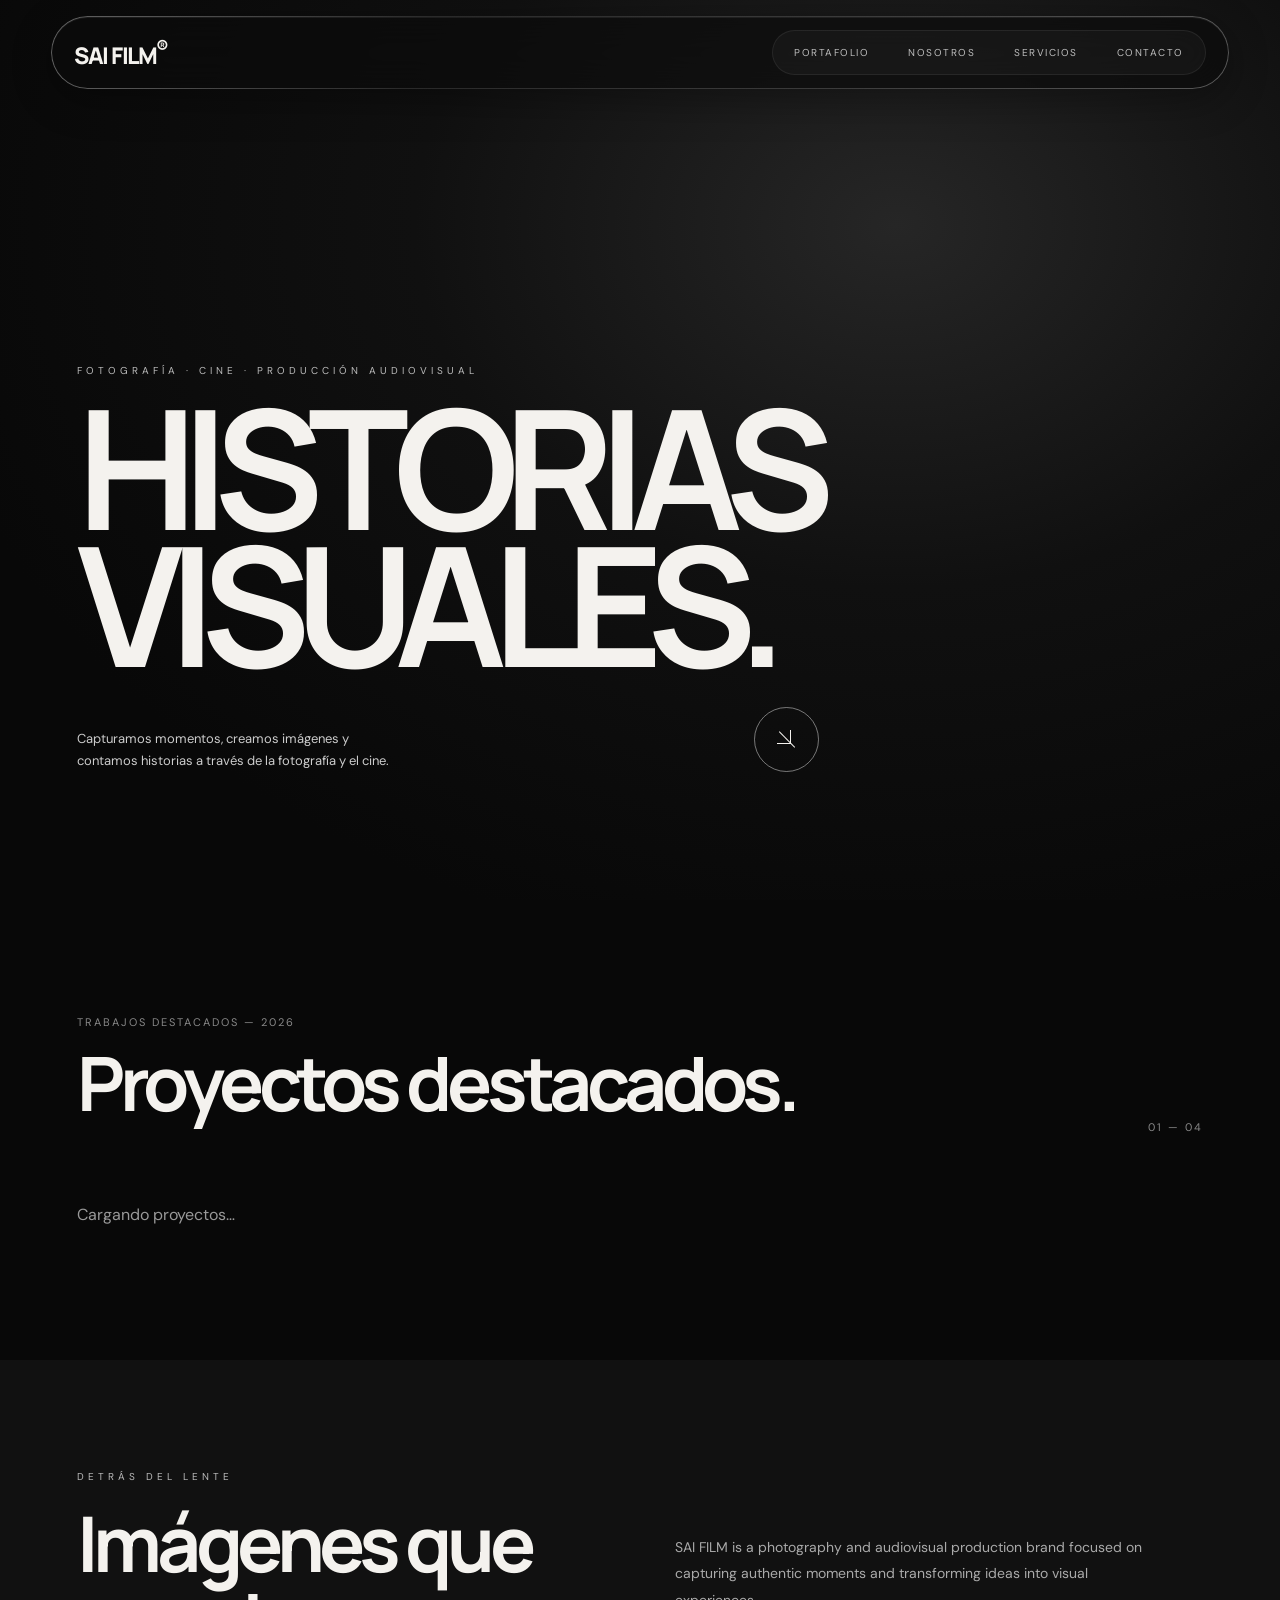
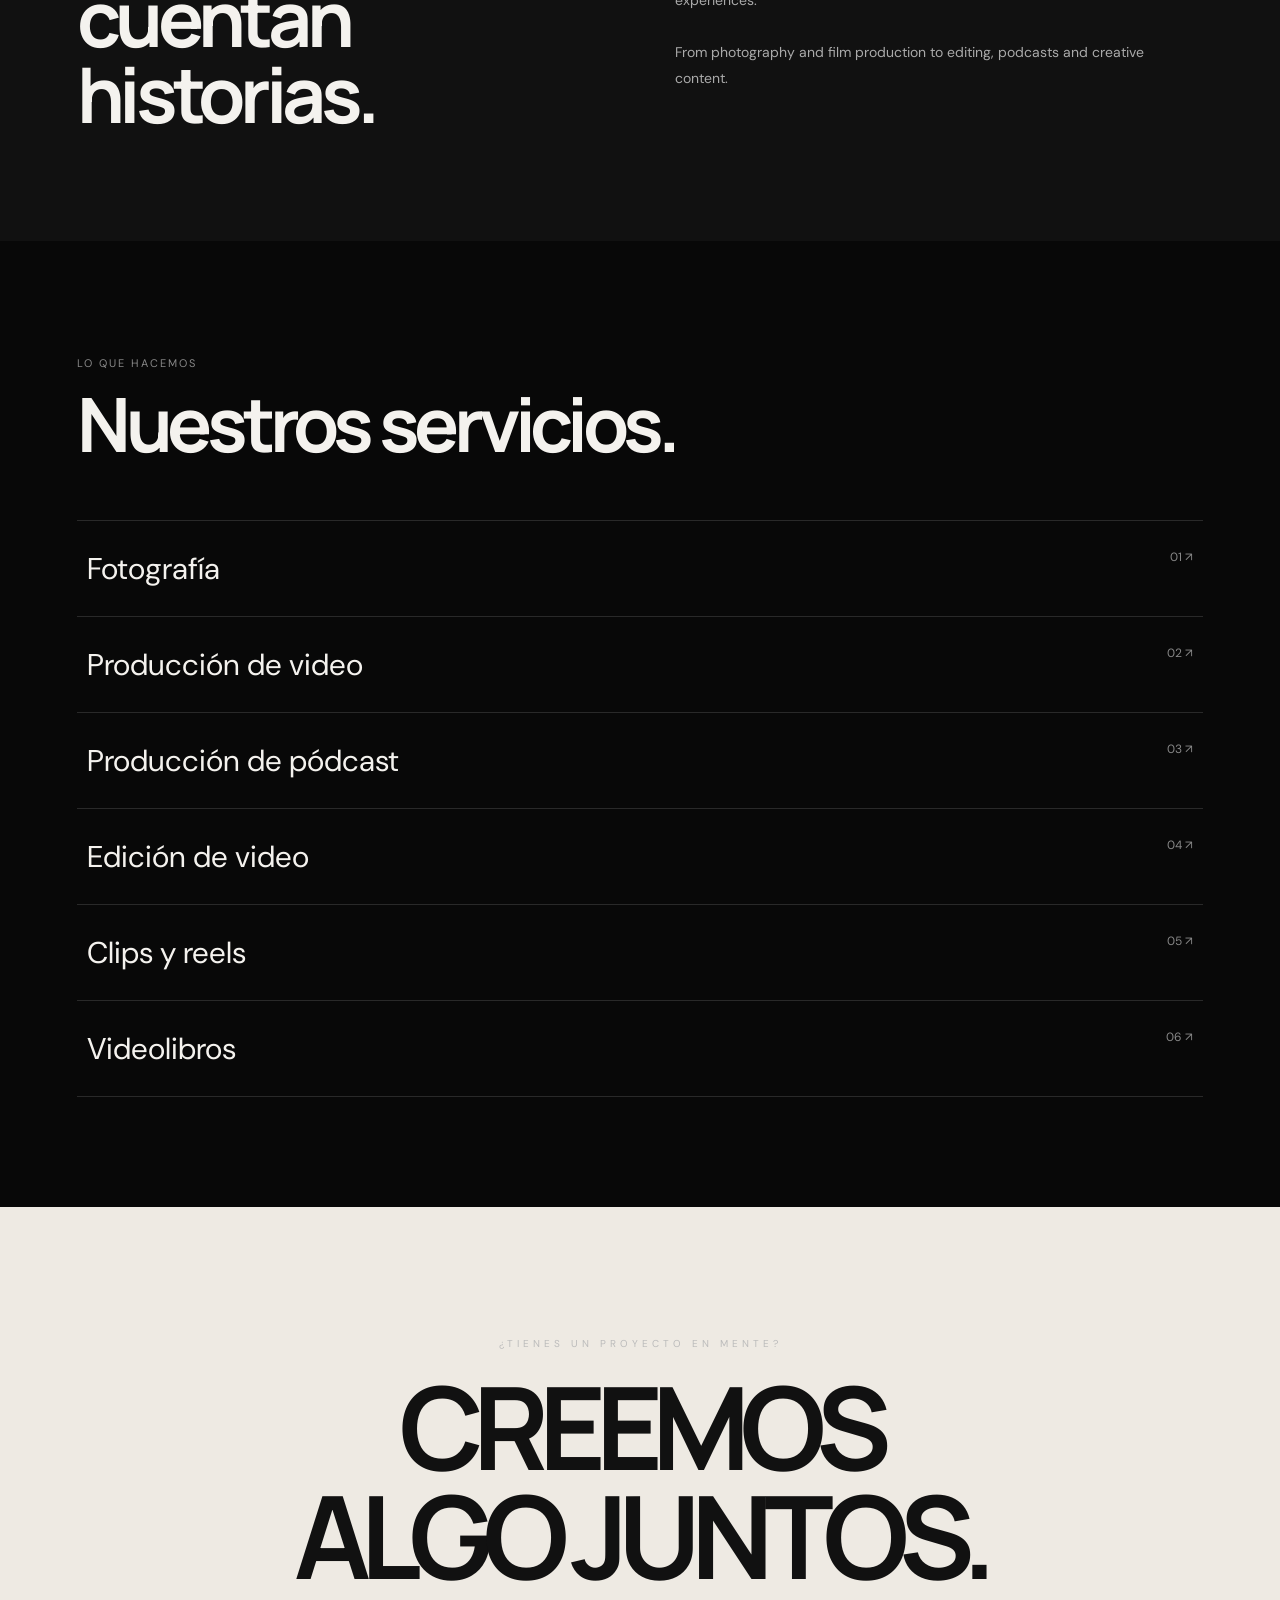
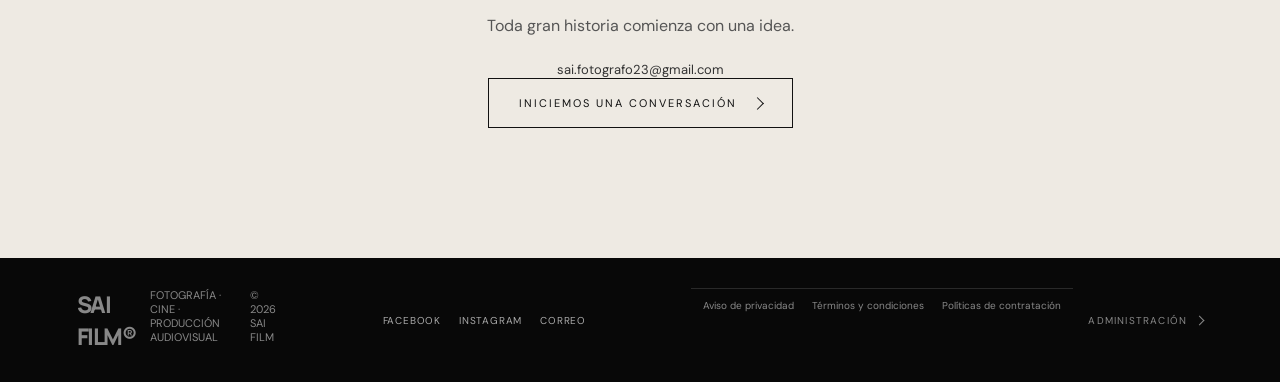
==== index.html @ b470b6bf "Actualiza contacto y redes sociales de SAI FILM" ====
<!DOCTYPE html>
<html lang="es">
<head>
  <meta charset="UTF-8">
  <meta name="viewport" content="width=device-width, initial-scale=1.0">
  <meta name="theme-color" content="#080808">
  <meta name="description" content="SAI FILM — Fotografía, cine y producción audiovisual.">
  <title>SAI FILM® — Historias visuales</title>

  <link rel="preconnect" href="https://fonts.googleapis.com">
  <link rel="preconnect" href="https://xypnghzmbrwauzcnjaih.supabase.co" crossorigin>
  <link rel="dns-prefetch" href="//xypnghzmbrwauzcnjaih.supabase.co">
  <link rel="preconnect" href="https://fonts.gstatic.com" crossorigin>
  <link href="https://fonts.googleapis.com/css2?family=DM+Sans:wght@400;500;600;700&family=Manrope:wght@400;500;600;700;800&display=swap" rel="stylesheet">

  <style>
    :root {
      --bg: #080808;
      --white: #f4f2ee;
      --muted: #888;
      --line: #292929;
    }

    * { margin: 0; padding: 0; box-sizing: border-box; }

    html { scroll-behavior: smooth; }

    body {
      background: var(--bg);
      color: var(--white);
      font-family: 'DM Sans', sans-serif;
    }

    a { color: inherit; text-decoration: none; }

    header {
      position: fixed;
      inset: 16px 4% auto;
      z-index: 20;
      width: 92%;
      padding: 13px 22px;
      display: flex;
      align-items: center;
      justify-content: space-between;
      gap: 24px;
      border: 1px solid #ffffff20;
      border-radius: 999px;
      background: rgba(12,12,12,.66);
      -webkit-backdrop-filter: blur(22px) saturate(145%);
      backdrop-filter: blur(22px) saturate(145%);
      box-shadow: 0 10px 40px #0005, inset 0 1px #ffffff12;
      transition: background .35s, border-color .35s, box-shadow .35s, transform .35s;
      animation: menuEnter .8s cubic-bezier(.2,.8,.2,1) both;
    }
    header::before {
      content: "";
      position: absolute;
      inset: -1px;
      border-radius: inherit;
      padding: 1px;
      background: linear-gradient(110deg,#ffffff45,transparent 32%,#ffffff12 68%,#ffffff35);
      -webkit-mask: linear-gradient(#000 0 0) content-box,linear-gradient(#000 0 0);
      -webkit-mask-composite: xor;
      mask-composite: exclude;
      pointer-events: none;
    }
    @keyframes menuEnter { from { opacity:0; transform:translateY(-16px) scale(.985) } to { opacity:1; transform:translateY(0) scale(1) } }

    .logo {
      font-family: 'Manrope', sans-serif;
      font-size: 23px;
      font-weight: 800;
      letter-spacing: -1.5px;
    }

    nav { display: flex; align-items:center; gap: 5px; padding: 4px; border:1px solid #ffffff12; border-radius:999px; background:#ffffff08; }

    nav a, .menu-label {
      font-size: 10px;
      letter-spacing: 1.5px;
      text-transform: uppercase;
    }

    nav a { position:relative; isolation:isolate; color:#bdbdbd; padding:11px 17px; border-radius:999px; transition:color .3s,background .3s,transform .3s; overflow:hidden; }
    nav a::before { content:""; position:absolute; inset:0; z-index:-1; border-radius:inherit; background:linear-gradient(135deg,#ffffff20,#ffffff08); opacity:0; transform:scale(.8); transition:opacity .3s,transform .3s; }
    nav a::after { content:""; position:absolute; height:1px; left:22%; right:22%; bottom:6px; background:#eee; box-shadow:0 0 9px #fff; transform:scaleX(0); transform-origin:center; transition:transform .3s; }
    nav a:hover { color:white; transform:translateY(-1px); }
    nav a:hover::before { opacity:1; transform:scale(1); }
    nav a:hover::after { transform:scaleX(1); }


    .mobile-menu-toggle{display:none}
    @media(max-width:700px){
      header{position:fixed;inset:0 0 auto;width:100%;padding:24px 6%;border:0;border-radius:0;background:transparent;backdrop-filter:none;-webkit-backdrop-filter:none;box-shadow:none;animation:none}
      header::before{display:none}
      .mobile-menu-toggle{display:flex;flex:0 0 38px;width:38px;height:38px;padding:0;align-items:center;justify-content:center;flex-direction:column;gap:6px;border:0;border-radius:0;background:transparent;backdrop-filter:none;-webkit-backdrop-filter:none;z-index:2}
      .mobile-menu-toggle span{display:block;width:15px;height:1px;background:#f4f2ee;transition:transform .3s, width .3s}
      header.menu-open .mobile-menu-toggle span:first-child{transform:translateY(3.5px) rotate(45deg)}
      header.menu-open .mobile-menu-toggle span:last-child{transform:translateY(-3.5px) rotate(-45deg)}
      header nav{display:flex;position:absolute;top:calc(100% + 9px);left:0;right:0;max-width:none;width:100%;padding:9px;flex-direction:column;align-items:stretch;gap:4px;overflow:visible;border:1px solid rgba(255,255,255,.22);border-radius:19px;background:linear-gradient(135deg,rgba(255,255,255,.16),rgba(255,255,255,.045));backdrop-filter:blur(30px) saturate(180%);-webkit-backdrop-filter:blur(30px) saturate(180%);box-shadow:0 20px 55px rgba(0,0,0,.28),inset 0 1px 0 rgba(255,255,255,.2);opacity:0;visibility:hidden;transform:translateY(-8px) scale(.98);transform-origin:top right;transition:opacity .25s,visibility .25s,transform .25s}
      header.menu-open nav{opacity:1;visibility:visible;transform:translateY(0) scale(1)}
      header nav a{display:flex;align-items:center;min-height:44px;padding:12px 15px;font-size:10px;letter-spacing:1.3px}
      header nav a::after{display:none}
      header nav a:active,header nav a:hover{background:#ffffff12}
    }
    .hero {
      min-height: 100svh;
      position: relative;
      display: flex;
      align-items: flex-end;
      padding: 0 6% 10%;
      overflow: hidden;
      background: radial-gradient(ellipse at 70% 25%, #262626 0%, #101010 38%, #080808 78%);
    }

    .hero-content {
      position: relative;
      z-index: 2;
      animation: appear 1.2s ease both;
    }

    .eyebrow {
      color: #bbb;
      font-size: 10px;
      letter-spacing: 4px;
      text-transform: uppercase;
      margin-bottom: 22px;
    }

    h1 {
      font-family: 'Manrope', sans-serif;
      font-size: clamp(65px, 13vw, 170px);
      line-height: .82;
      letter-spacing: -.09em;
      font-weight: 700;
    }

    .hero-bottom {
      display: flex;
      justify-content: space-between;
      align-items: end;
      margin-top: 35px;
      gap: 20px;
    }

    .hero-bottom p {
      max-width: 330px;
      color: #ccc;
      line-height: 1.7;
      font-size: 13px;
    }

    .circle-link {
      width: 65px;
      height: 65px;
      border: 1px solid #ffffff70;
      border-radius: 50%;
      display: grid;
      place-items: center;
      font-size: 0;
      transition: .3s;
    }
    .circle-link::before {
      content: "";
      width: 13px;
      height: 13px;
      border-right: 1px solid currentColor;
      border-bottom: 1px solid currentColor;
      transform: translate(-3px,-3px);
    }
    .circle-link::after {
      content: "";
      position: absolute;
      width: 22px;
      height: 1px;
      background: currentColor;
      transform: rotate(45deg);
    }
    .circle-link { position: relative; }

    .circle-link:hover {
      background: white;
      color: black;
      transform: rotate(45deg);
    }

    section { padding: 110px 6%; }

    .section-heading {
      display: flex;
      justify-content: space-between;
      align-items: end;
      margin-bottom: 45px;
      gap: 20px;
    }

    .section-heading h2 {
      font-family: 'Manrope', sans-serif;
      font-size: clamp(38px, 6vw, 75px);
      letter-spacing: -.07em;
    }

    .section-heading span {
      color: var(--muted);
      font-size: 11px;
      letter-spacing: 2px;
    }

    .projects {
      display: grid;
      grid-template-columns: 1fr 1fr;
      gap: 55px 22px;
    }

    .project { cursor: pointer; }

    .project-image {
      overflow: hidden;
      aspect-ratio: 16/11;
      background: #191919;
    }

    .project-image img {
      width: 100%;
      height: 100%;
      object-fit: cover;
      transition: transform .8s cubic-bezier(.2,.7,.2,1);
      filter: brightness(.83);
    }

    .project:hover img {
      transform: scale(1.045);
      filter: brightness(1);
    }

    .project-info {
      display: flex;
      justify-content: space-between;
      padding-top: 17px;
      gap: 10px;
    }

    .project-info h3 { font-size: 17px; font-weight: 500; }
    .project-info span { color: var(--muted); font-size: 11px; }
    .project-summary { color:#999; font-size:12px; line-height:1.6; margin-top:8px; }
    .empty { color:#999; padding:25px 0; grid-column:1/-1; }
    .project-no-image { height:100%; display:grid; place-items:center; color:#777; font:700 28px Manrope; background:linear-gradient(135deg,#181818,#292929); }
    .modal { width:min(1000px,94vw); max-width:none; max-height:92vh; margin:auto; padding:0; border:1px solid #444; background:#101010; color:#f4f2ee; }
    .modal::backdrop { background:#000e; backdrop-filter:blur(8px); }
    .modal-head { display:flex; justify-content:space-between; align-items:center; padding:18px 22px; gap:15px; }
    .modal-head h2 { font:600 20px Manrope; }
    .modal-close,.slide-nav { background:transparent; color:white; border:1px solid #555; padding:9px 13px; cursor:pointer; }
    .modal-slides { background:#050505; min-height:240px; aspect-ratio:16/9; position:relative; }
    .modal-slide { display:none; width:100%; height:100%; position:absolute; inset:0; }
    .modal-slide.active { display:block; }
    .modal-slide img,.modal-slide iframe { width:100%; height:100%; object-fit:contain; border:0; }
    .modal-foot { display:flex; justify-content:space-between; align-items:center; padding:16px 22px; gap:14px; }
    .modal-text { color:#aaa; padding:0 22px 18px; font-size:13px; line-height:1.7; }
    body.modal-open { overflow:hidden; }

    .about {
      background: #111;
      display: grid;
      grid-template-columns: 1fr 1fr;
      gap: 70px;
      align-items: center;
    }

    .about h2 {
      font-family: 'Manrope', sans-serif;
      font-size: clamp(42px, 6vw, 78px);
      letter-spacing: -.07em;
      line-height: .98;
    }

    .about p {
      color: #aaa;
      line-height: 1.9;
      font-size: 14px;
      margin-top: 25px;
      max-width: 480px;
    }

    .services {
      display: grid;
      grid-template-columns: repeat(2, 1fr);
      border-top: 1px solid var(--line);
    }

    .service {
      padding: 28px 10px;
      border-bottom: 1px solid var(--line);
      font-size: clamp(18px, 3vw, 30px);
      display: flex;
      justify-content: space-between;
    }

    .service span {
      color: var(--muted);
      font-size: 12px;
    }

    .contact {
      background: #eeeae3;
      color: #111;
      text-align: center;
      padding: 130px 6%;
    }

    .contact h2 {
      font-family: 'Manrope', sans-serif;
      font-size: clamp(48px, 10vw, 115px);
      letter-spacing: -.09em;
      line-height: .95;
    }

    .contact p { margin: 25px 0; color: #555; }

    .contact-button {
      display: inline-flex;
      align-items: center;
      gap: 16px;
      border: 1px solid #111;
      padding: 17px 30px;
      font-size: 11px;
      letter-spacing: 2px;
      text-transform: uppercase;
      transition: .3s;
    }
    .contact-button::after {
      content: "";
      width: 8px;
      height: 8px;
      border-top: 1px solid currentColor;
      border-right: 1px solid currentColor;
      transform: rotate(45deg);
      flex: 0 0 auto;
    }

    .contact-button:hover { background: #111; color: white; }
    .contact-email{margin:18px 0 0!important;font-size:13px}.contact-email a{color:#333;text-underline-offset:4px}
    .social-footer{display:flex;align-items:center;justify-content:center;gap:18px;width:100%;padding:8px 0;color:#aaa}.social-footer a{font-size:10px;letter-spacing:.08em;text-transform:uppercase;transition:color .2s}.social-footer a:hover{color:#fff}

    footer {
      padding: 30px 6%;
      display: flex;
      justify-content: space-between;
      color: #888;
      font-size: 11px;
      gap: 15px;
    }

    .reveal {
      opacity: 0;
      transform: translateY(25px);
      transition: opacity .8s, transform .8s;
    }

    .reveal.visible { opacity: 1; transform: none; }

    @keyframes appear {
      from { opacity: 0; transform: translateY(30px); }
      to { opacity: 1; transform: translateY(0); }
    }

    @media(max-width:700px) {
      header { inset:9px 3% auto; width:94%; padding:10px 12px; gap:8px; border-radius:22px; }
      .logo { font-size:17px; letter-spacing:-1px; white-space:nowrap; }
      nav { gap:2px; padding:3px; max-width:76%; overflow-x:auto; scrollbar-width:none; }
      nav::-webkit-scrollbar { display:none; }
      nav a { flex:0 0 auto; padding:10px 9px; font-size:8px; letter-spacing:.35px; white-space:nowrap; }
      nav a::after { bottom:4px; }
      .hero { padding: 0 5% 12%; }
      .hero-bottom { align-items: center; }
      .circle-link { flex-shrink: 0; }
      section { padding: 80px 5%; }
      .projects { grid-template-columns: 1fr; gap: 35px; }
      .about { grid-template-columns: 1fr; gap: 25px; }
      .services { grid-template-columns: 1fr; }
      footer { flex-wrap: wrap; }
    }

    @media(prefers-reduced-motion:reduce) {
      *, *::before, *::after {
        scroll-behavior: auto !important;
        animation-duration: .01ms !important;
        transition-duration: .01ms !important;
      }
    }
  
    .service-carousel{display:grid;grid-template-columns:38px minmax(0,1fr) 38px;align-items:center;gap:12px;margin-top:20px}
    .service-carousel-track{display:flex;gap:14px;overflow-x:auto;scroll-snap-type:x mandatory;scroll-behavior:smooth;scrollbar-width:none;min-width:0;padding-bottom:5px}
    .service-carousel-track::-webkit-scrollbar{display:none}
    .service-carousel-item{flex:0 0 min(78%,620px);scroll-snap-align:center;display:block;background:#050505;min-width:0}
    .service-carousel-item img{display:block;width:100%;height:clamp(260px,68vh,720px);object-fit:contain;background:#050505}
    .service-carousel-item iframe{display:block;width:100%;height:clamp(260px,68vh,720px);border:0;background:#050505}
    .service-carousel-item span{display:block;padding:10px 12px;color:#bbb;font-size:11px}
    .service-carousel-arrow{position:relative;width:36px;height:36px;border:1px solid #444;border-radius:50%;background:transparent;color:transparent;font-size:0;line-height:1;cursor:pointer;display:grid;place-items:center;transition:border-color .2s,background .2s}
    .service-carousel-arrow::before{content:"";width:8px;height:8px;border-top:1px solid #eee;border-right:1px solid #eee;transform:rotate(45deg);display:block}
    .service-carousel-arrow[data-service-prev]::before{transform:rotate(-135deg)}
    .service-carousel-arrow:hover{background:#ffffff0b}
    .service-carousel-arrow:hover{border-color:#aaa}
    @media(max-width:700px){.service-carousel{display:block;position:relative;margin-top:16px}.service-carousel-track{gap:10px;padding:0 0 8px}.service-carousel-item{flex-basis:100%}.service-carousel-item img,.service-carousel-item iframe{height:58svh;min-height:220px;max-height:560px}.service-carousel-arrow{display:none!important}}
  </style>

<style>
/* Intro breve de marca SAI FILM */
#sai-intro{position:fixed;inset:0;z-index:9999;display:grid;place-items:center;background:#080808;opacity:1;visibility:visible;animation:saiIntroOut .55s ease 1.05s forwards;pointer-events:none}
#sai-intro .intro-logo{position:relative;overflow:hidden;color:#f4f2ee;font-family:Manrope,sans-serif;font-size:clamp(38px,9vw,76px);font-weight:800;letter-spacing:-.085em;opacity:0;transform:translateY(12px);animation:saiLogoIn .65s cubic-bezier(.2,.8,.2,1) .12s forwards}
#sai-intro .intro-logo sup{font-size:.22em;vertical-align:top;letter-spacing:0;margin-left:3px}
#sai-intro .intro-logo:after{content:"";position:absolute;inset:-20% auto -20% -45%;width:28%;background:linear-gradient(90deg,transparent,#ffffffb8,transparent);transform:skewX(-22deg);animation:saiShine .65s ease .48s forwards}
@keyframes saiLogoIn{to{opacity:1;transform:translateY(0)}}
@keyframes saiShine{to{left:125%}}
@keyframes saiIntroOut{to{opacity:0;visibility:hidden}}
@media(prefers-reduced-motion:reduce){#sai-intro{animation-duration:.01ms;animation-delay:0s}#sai-intro .intro-logo{animation:none;opacity:1;transform:none}#sai-intro .intro-logo:after{display:none}}
</style>

</head>

<body>
<div id="sai-intro" aria-hidden="true"><div class="intro-logo">SAI FILM<sup>®</sup></div></div>
<script>
(()=>{const intro=document.getElementById("sai-intro");if(!intro)return;try{if(sessionStorage.getItem("saiIntroSeen")==="1"){intro.remove();return}sessionStorage.setItem("saiIntroSeen","1")}catch(e){}window.setTimeout(()=>intro.remove(),1650)})();
</script>


<header>
  <a class="logo" href="#">SAI FILM<sup>®</sup></a>
  <button class="mobile-menu-toggle" type="button" aria-label="Abrir menú" aria-expanded="false" aria-controls="siteNav"><span></span><span></span></button>
  <nav id="siteNav">
    <a href="#work">Portafolio</a>
    <a href="#about">Nosotros</a>
    <a href="#services">Servicios</a>
    <a href="#contact">Contacto</a>
  </nav>
</header>

<main>
  <section class="hero">
    <div class="hero-content">
      <div class="eyebrow">Fotografía · Cine · Producción audiovisual</div>
      <h1>HISTORIAS<br>VISUALES.</h1>
      <div class="hero-bottom">
        <p>Capturamos momentos, creamos imágenes y contamos historias a través de la fotografía y el cine.</p>
        <a class="circle-link" href="#work" aria-label="Ver portafolio"></a>
      </div>
    </div>
  </section>

  <section id="work">
    <div class="section-heading reveal">
      <div>
        <span>TRABAJOS DESTACADOS — 2026</span>
        <h2>Proyectos destacados.</h2>
      </div>
      <span>01 — 04</span>
    </div>

    <div class="projects" id="projectsGrid"><p class="empty">Cargando proyectos…</p></div>
  </section>

  <section class="about" id="about">
    <div class="reveal">
      <div class="eyebrow">DETRÁS DEL LENTE</div>
      <h2>Imágenes que<br>cuentan historias.</h2>
    </div>
    <div class="reveal">
      <p>
        SAI FILM is a photography and audiovisual production brand
        focused on capturing authentic moments and transforming
        ideas into visual experiences.
      </p>
      <p>
        From photography and film production to editing,
        podcasts and creative content.
      </p>
    </div>
  </section>

  <section id="services">
    <div class="section-heading reveal">
      <div>
        <span>LO QUE HACEMOS</span>
        <h2>Nuestros servicios.</h2>
      </div>
    </div>

    <div class="services reveal">
      <div class="service">Fotografía <span>01 ↗</span></div>
      <div class="service">Producción de video <span>02 ↗</span></div>
      <div class="service">Producción de pódcast <span>03 ↗</span></div>
      <div class="service">Edición de video <span>04 ↗</span></div>
      <div class="service">Clips y reels <span>05 ↗</span></div>
      <div class="service">Videolibros <span>06 ↗</span></div>
    </div>
  </section>

  <section class="contact" id="contact">
    <div class="eyebrow">¿TIENES UN PROYECTO EN MENTE?</div>
    <h2>CREEMOS<br>ALGO JUNTOS.</h2>
    <p>Toda gran historia comienza con una idea.</p>
    <p class="contact-email"><a href="mailto:sai.fotografo23@gmail.com">sai.fotografo23@gmail.com</a></p>
    <a class="contact-button" href="https://wa.me/528180875122" target="_blank" rel="noopener noreferrer">
      Iniciemos una conversación
    </a>
  </section>
</main>
<dialog class="modal" id="projectModal" aria-label="Galería del proyecto">
  <div class="modal-head"><div><p class="modal-kicker">SAI FILM / PORTAFOLIO</p><h2 id="modalTitle">Proyecto</h2></div><button class="modal-close" id="closeModal" aria-label="Cerrar galería">×</button></div>
  <div class="modal-slides" id="modalSlides"></div>
  <p class="modal-text" id="modalText"></p>
  <div class="modal-foot"><button class="slide-nav" id="prevSlide" aria-label="Fotografía anterior">‹</button><span id="slideCount">01 / 01</span><button class="slide-nav" id="nextSlide" aria-label="Fotografía siguiente">›</button></div>
</dialog>
<footer>
  <a class="logo" href="#">SAI FILM®</a>
  <span>FOTOGRAFÍA · CINE · PRODUCCIÓN AUDIOVISUAL</span>
  <span>© 2026 SAI FILM</span>
  <div class="social-footer" aria-label="Redes sociales"><a href="https://www.facebook.com/share/1PcmtosU8C/" target="_blank" rel="noopener noreferrer">Facebook</a><a href="https://www.instagram.com/sai.fotografo?obrf=MThwemNiejVtdGhlcA==" target="_blank" rel="noopener noreferrer">Instagram</a><a href="mailto:sai.fotografo23@gmail.com">Correo</a></div>
  <div class="legal-footer-links" aria-label="Información legal">
    <a href="./aviso-de-privacidad.html">Aviso de privacidad</a>
    <a href="./terminos-y-condiciones.html">Términos y condiciones</a>
    <a href="./politicas-de-contratacion.html">Políticas de contratación</a>
  </div>
  <a class="admin-footer-link" href="./admin/" aria-label="Entrar al administrador de SAI FILM">Administración</a>
</footer>
<style>
  .admin-footer-link{font-size:10px;letter-spacing:.12em;text-transform:uppercase;color:#888;text-decoration:none;transition:color .25s ease}
  .admin-footer-link{display:inline-flex;align-items:center;gap:9px}
  .admin-footer-link::after{content:"";width:6px;height:6px;border-top:1px solid currentColor;border-right:1px solid currentColor;transform:rotate(45deg);transition:transform .25s ease}
  .admin-footer-link:hover::after{transform:translateX(3px) rotate(45deg)}
  .admin-footer-link:hover,.admin-footer-link:focus-visible{color:#fff}
  .legal-footer-links{display:flex;flex-wrap:wrap;justify-content:center;gap:10px 18px;width:100%;padding:10px 0 2px;border-top:1px solid #292929}
  .legal-footer-links a{font-size:10px;color:#888;transition:color .2s}
  .legal-footer-links a:hover,.legal-footer-links a:focus-visible{color:#fff}
  @media(max-width:700px){footer{gap:14px;flex-wrap:wrap}.social-footer{gap:16px}.legal-footer-links{gap:12px 16px}.legal-footer-links a{font-size:10px}.admin-footer-link{flex-basis:100%;text-align:center;padding-top:8px}}
</style>

<script>
  const observer = new IntersectionObserver(entries => {
    entries.forEach(entry => {
      if (entry.isIntersecting) {
        entry.target.classList.add('visible');
        observer.unobserve(entry.target);
      }
    });
  }, { threshold: 0.12 });

  document.querySelectorAll('.reveal').forEach(el => observer.observe(el));
</script>


<style>
#services .services{display:grid;grid-template-columns:1fr;gap:0}.service-accordion{border-bottom:1px solid #555}.service-accordion:first-child{border-top:1px solid #555}.service-accordion summary{list-style:none;cursor:pointer;display:flex;align-items:center;justify-content:space-between;gap:18px;padding:22px 4px;font-size:clamp(18px,2.5vw,27px);font-weight:500}.service-accordion summary::-webkit-details-marker{display:none}.service-accordion summary:after{content:'＋';font-size:18px;color:#aaa}.service-accordion[open] summary:after{content:'−'}.service-number{font-size:11px;letter-spacing:.12em;color:#999}.service-portfolio-content{padding:0 4px 28px}.service-portfolio-content>p{max-width:650px;color:#aaa;line-height:1.6}.service-photo-grid{display:grid;grid-template-columns:repeat(auto-fill,minmax(min(220px,100%),1fr));gap:12px}.service-photo-grid a{display:block;position:relative;overflow:hidden;background:#171717;color:#fff;text-decoration:none}.service-photo-grid img{display:block;width:100%;aspect-ratio:4/3;object-fit:cover;transition:transform .4s}.service-photo-grid a:hover img{transform:scale(1.035)}.service-photo-grid a span{display:block;padding:9px 10px;font-size:11px}.service-empty{font-size:13px;color:#999}@media(max-width:600px){.service-accordion summary{padding:18px 2px}.service-photo-grid{grid-template-columns:repeat(2,minmax(0,1fr));gap:8px}}
</style>
<script type="module" src="./js/portfolio.js?v=20"></script>

<style>
/* Carrusel editorial minimalista */
.modal{width:min(1180px,96vw);max-width:none;max-height:94svh;height:auto;margin:auto;padding:clamp(14px,2.2vw,28px);border:1px solid #292929;border-radius:2px;background:#090909;color:#f4f2ee;overflow:auto;box-shadow:0 24px 100px #000b}
.modal::backdrop{background:rgba(0,0,0,.94);backdrop-filter:blur(10px)}
.modal-head{display:flex;align-items:center;justify-content:space-between;gap:20px;padding:0 0 16px;border-bottom:1px solid #242424}
.modal-kicker{margin:0 0 5px;color:#777;font-size:9px;letter-spacing:.2em}
.modal-head h2{font:500 clamp(16px,2vw,21px) Manrope,sans-serif;letter-spacing:-.025em}
.modal-close{width:38px;height:38px;display:grid;place-items:center;border:0;background:transparent;color:#aaa;font-size:28px;font-weight:300;cursor:pointer;transition:color .2s}
.modal-close:hover{color:#fff}
.modal-slides{position:relative;display:grid;place-items:center;width:100%;height:min(68svh,760px);min-height:220px;margin:16px auto 0;background:#050505;overflow:hidden;aspect-ratio:16/10}
.modal-slide{display:none;position:absolute;inset:0;width:100%;height:100%;align-items:center;justify-content:center}
.modal-slide.active{display:flex;animation:galleryFade .35s ease both}
.modal-slide img,.modal-slide iframe{display:block;width:100%;height:100%;object-fit:contain;border:0}
.modal-slide img{user-select:none;-webkit-user-drag:none}
.slide-caption{position:absolute;left:0;right:0;bottom:0;margin:0;padding:30px 18px 13px;background:linear-gradient(transparent,rgba(0,0,0,.68));color:#eee;font-size:11px;letter-spacing:.04em}
.modal-text{max-width:720px;margin:12px auto 0;padding:0;color:#777;font-size:11px;line-height:1.6;text-align:center}
.modal-foot{display:flex;align-items:center;justify-content:center;gap:26px;padding:16px 0 0}
.modal-foot #slideCount{min-width:58px;color:#888;font-size:10px;letter-spacing:.16em;text-align:center;font-variant-numeric:tabular-nums}
.slide-nav{width:34px;height:34px;padding:0;border:1px solid #333;border-radius:50%;background:transparent;color:#ddd;font-size:23px;line-height:1;cursor:pointer;transition:background .2s,border-color .2s,color .2s}
.slide-nav:hover:not(:disabled){border-color:#888;background:#fff;color:#080808}
.slide-nav:disabled{opacity:.2;cursor:default}
@keyframes galleryFade{from{opacity:0}to{opacity:1}}
@media(max-width:700px){
 .modal{width:100vw;max-width:none;max-height:100svh;height:100svh;padding:14px 12px;border:0}
 .modal-head{padding-bottom:12px}
 .modal-slides{height:min(66svh,680px);min-height:180px;margin-top:12px;aspect-ratio:auto}
 .modal-slide img{object-fit:contain}
 .modal-foot{padding-top:14px;gap:22px}
 .slide-nav{width:38px;height:38px}
 .modal-text{font-size:10px;margin-top:10px}
}
@media(prefers-reduced-motion:reduce){.modal-slide.active{animation:none}}
</style>


<style>
/* En móvil, evita el zoom por doble toque en todo el sitio.
   manipulation conserva el desplazamiento y el zoom por pellizco. */
@media (max-width:700px) {
  html, body, main, section, a, button, img,
  .service-carousel, .service-carousel-track, .service-carousel-item,
  #projectModal,
  #projectModal .modal-head,
  #projectModal .modal-slides,
  #projectModal .modal-slide,
  #projectModal .modal-slide img,
  #projectModal .modal-foot,
  #projectModal button,
  #projectModal #slideCount {
    touch-action: manipulation;
    -webkit-tap-highlight-color: transparent;
  }
}
</style>


<style>
.service-video{width:100%;min-width:0;background:#050505;overflow:hidden}.service-video iframe{display:block;width:100%;aspect-ratio:16/9;border:0;background:#050505}.service-video-file video{display:block;width:100%;height:clamp(260px,68vh,680px);object-fit:contain;object-position:center;background:#050505;border:0}.service-video span{display:block;padding:9px 10px;font-size:11px;color:#ddd}@media(max-width:700px){.service-video-file video{width:100%;height:clamp(220px,52svh,460px);min-height:220px;max-height:460px;object-fit:contain;object-position:center}}
</style>

<script>
(()=>{
 const header=document.querySelector('header');
 const toggle=document.querySelector('.mobile-menu-toggle');
 const nav=document.querySelector('#siteNav');
 if(!header||!toggle||!nav)return;
 const close=()=>{header.classList.remove('menu-open');toggle.setAttribute('aria-expanded','false');toggle.setAttribute('aria-label','Abrir menú')};
 toggle.addEventListener('click',()=>{const open=!header.classList.contains('menu-open');header.classList.toggle('menu-open',open);toggle.setAttribute('aria-expanded',String(open));toggle.setAttribute('aria-label',open?'Cerrar menú':'Abrir menú')});
 nav.querySelectorAll('a').forEach(a=>a.addEventListener('click',close));
 document.addEventListener('pointerdown',e=>{
   if(!header.classList.contains('menu-open'))return;
   if(!header.contains(e.target))close();
 },true);
 document.addEventListener('click',e=>{
   if(!header.classList.contains('menu-open'))return;
   if(!header.contains(e.target))close();
 },true);
 document.addEventListener('keydown',e=>{if(e.key==='Escape')close()});
 window.addEventListener('resize',()=>{if(window.innerWidth>700)close()});
})();
</script>

<style>
.service-swipe-hint{display:none;align-items:center;justify-content:center;gap:9px;padding:13px 0 2px;color:#858585;font-size:8px;letter-spacing:.24em;opacity:0;transform:translateY(4px);transition:opacity .35s,transform .35s;pointer-events:none}
.service-swipe-hint.is-visible{display:flex;opacity:1;transform:translateY(0)}
.service-swipe-hint i{position:relative;display:block;width:25px;height:1px;background:#666;animation:serviceSwipe 1.35s ease-in-out infinite}
.service-swipe-hint i:after{content:"";position:absolute;right:0;top:-3px;width:6px;height:6px;border-top:1px solid #888;border-right:1px solid #888;transform:rotate(45deg)}
@keyframes serviceSwipe{0%,100%{transform:translateX(-3px);opacity:.45}50%{transform:translateX(4px);opacity:1}}
@media(prefers-reduced-motion:reduce){.service-swipe-hint i{animation:none}}
</style>

</body>
</html>
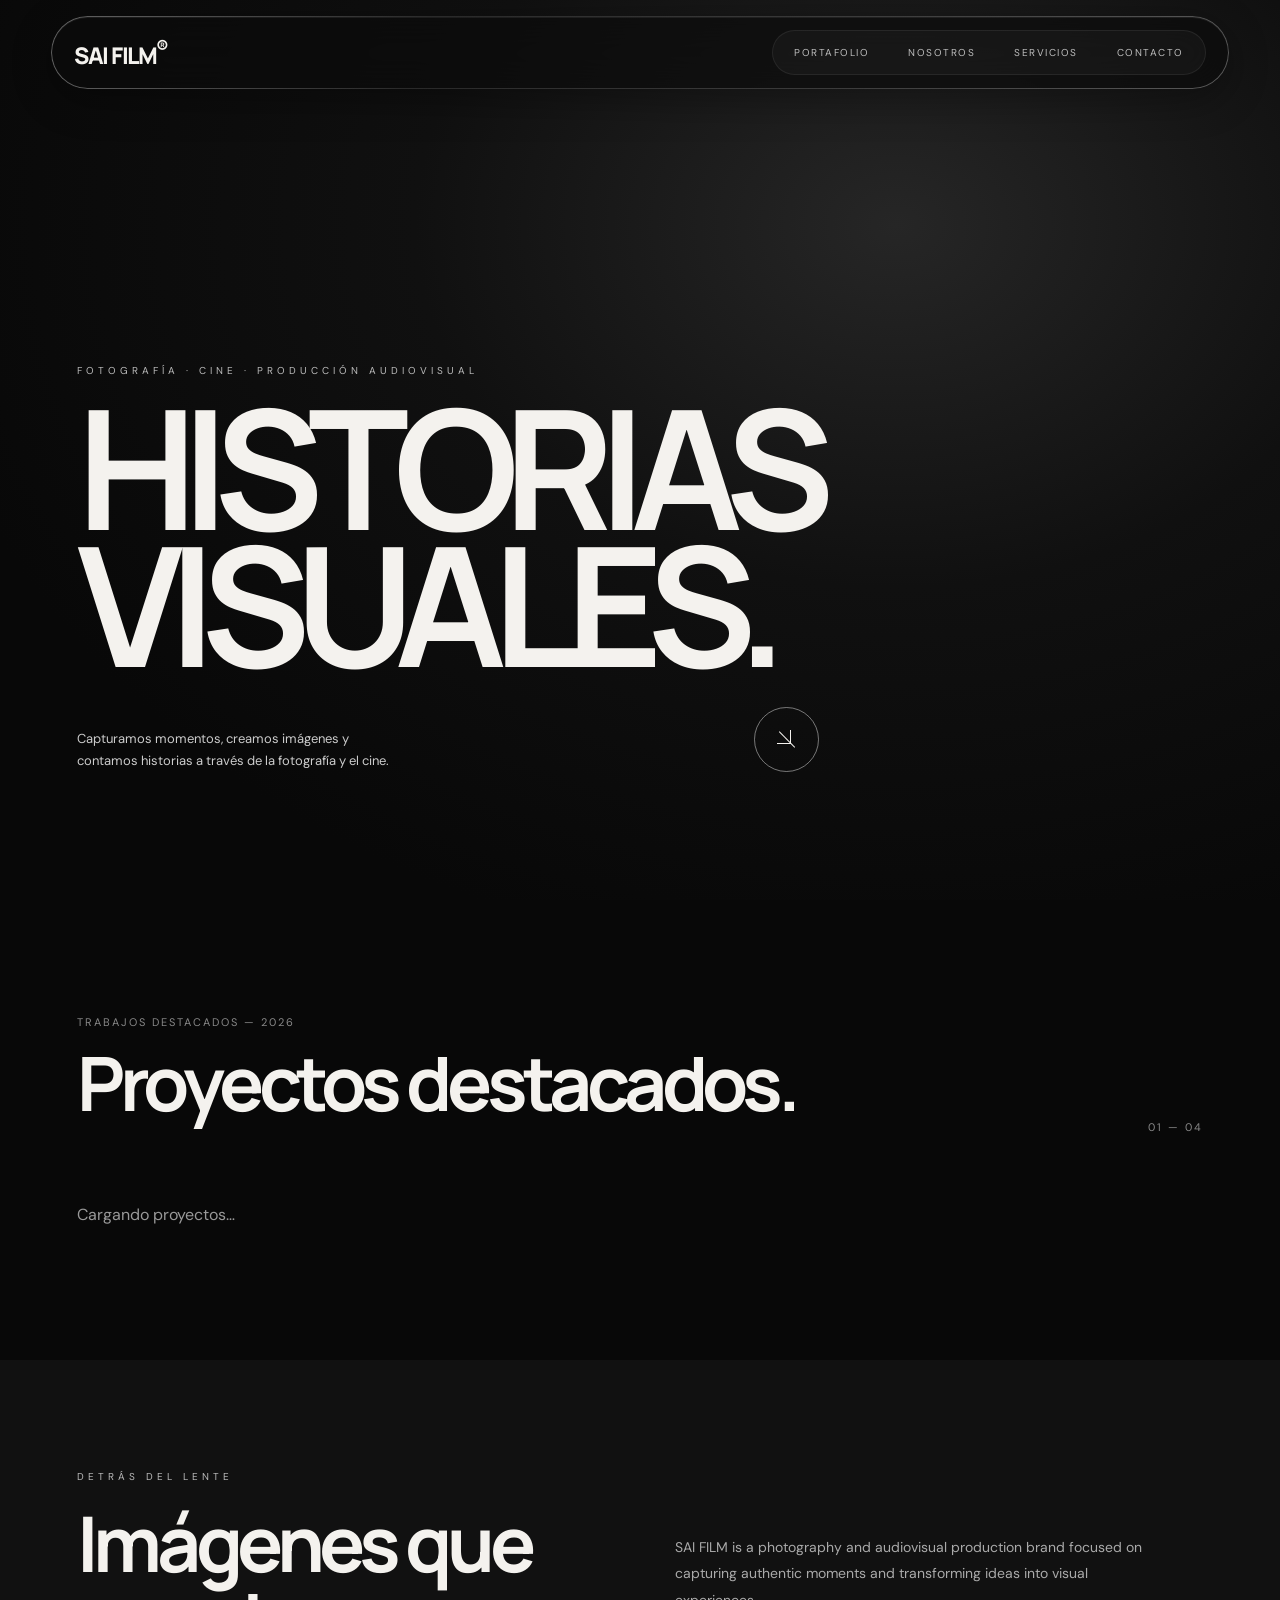
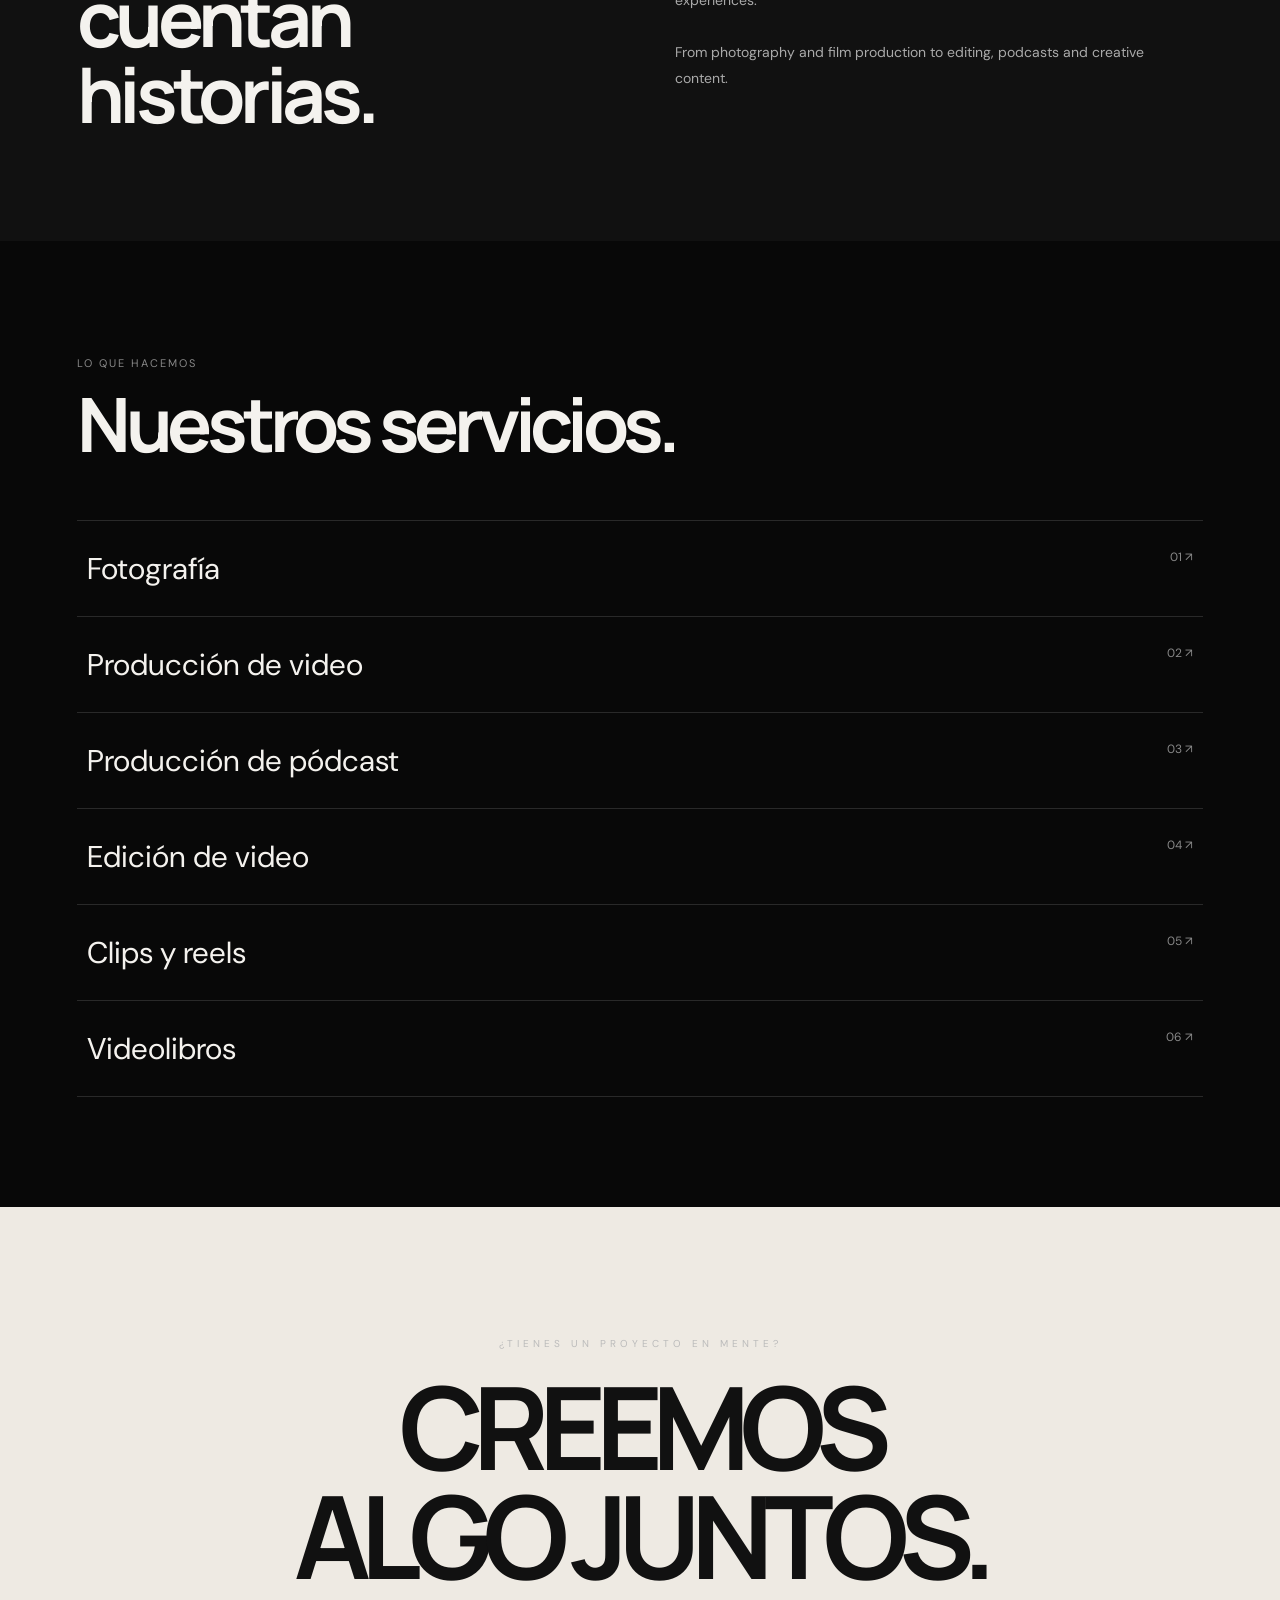
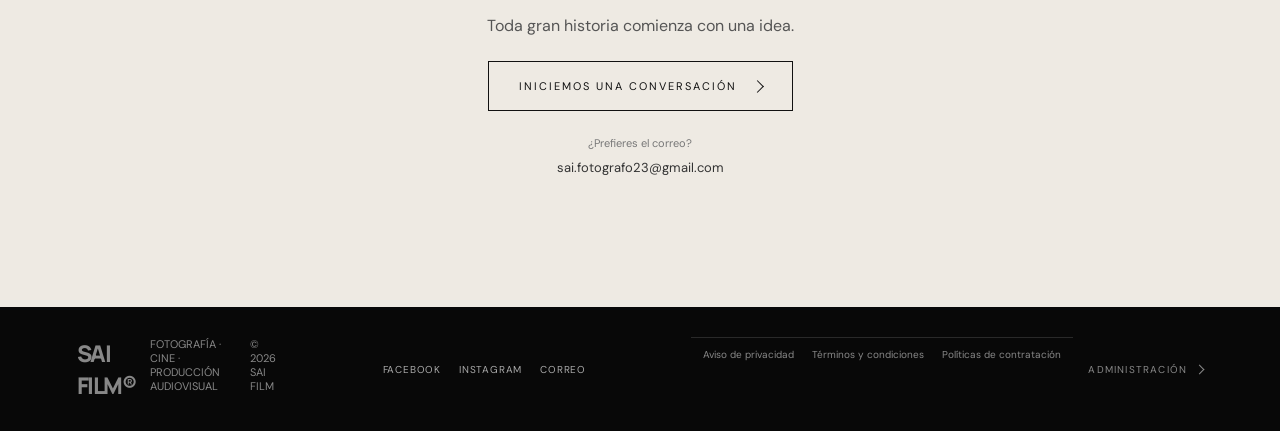
==== commit cc4d7a1c: "Mejora ubicación y jerarquía visual del correo de contacto" ====
--- a/index.html
+++ b/index.html
@@ -339,7 +339,7 @@
     }
 
     .contact-button:hover { background: #111; color: white; }
-    .contact-email{margin:18px 0 0!important;font-size:13px}.contact-email a{color:#333;text-underline-offset:4px}
+    .contact-email{display:flex;flex-direction:column;align-items:center;gap:6px;margin:24px auto 0!important;font-size:11px;line-height:1.5;color:#777}.contact-email a{color:#333;font-size:13px;text-underline-offset:4px;transition:opacity .2s}.contact-email a:hover{opacity:.65}@media(max-width:700px){.contact{padding:100px 6%}.contact-email{margin-top:20px!important}.contact-email a{font-size:12px}}
     .social-footer{display:flex;align-items:center;justify-content:center;gap:18px;width:100%;padding:8px 0;color:#aaa}.social-footer a{font-size:10px;letter-spacing:.08em;text-transform:uppercase;transition:color .2s}.social-footer a:hover{color:#fff}
 
     footer {
@@ -500,10 +500,10 @@
     <div class="eyebrow">¿TIENES UN PROYECTO EN MENTE?</div>
     <h2>CREEMOS<br>ALGO JUNTOS.</h2>
     <p>Toda gran historia comienza con una idea.</p>
-    <p class="contact-email"><a href="mailto:sai.fotografo23@gmail.com">sai.fotografo23@gmail.com</a></p>
     <a class="contact-button" href="https://wa.me/528180875122" target="_blank" rel="noopener noreferrer">
       Iniciemos una conversación
     </a>
+    <div class="contact-email"><span>¿Prefieres el correo?</span><a href="mailto:sai.fotografo23@gmail.com">sai.fotografo23@gmail.com</a></div>
   </section>
 </main>
 <dialog class="modal" id="projectModal" aria-label="Galería del proyecto">
@@ -553,7 +553,7 @@
 <style>
 #services .services{display:grid;grid-template-columns:1fr;gap:0}.service-accordion{border-bottom:1px solid #555}.service-accordion:first-child{border-top:1px solid #555}.service-accordion summary{list-style:none;cursor:pointer;display:flex;align-items:center;justify-content:space-between;gap:18px;padding:22px 4px;font-size:clamp(18px,2.5vw,27px);font-weight:500}.service-accordion summary::-webkit-details-marker{display:none}.service-accordion summary:after{content:'＋';font-size:18px;color:#aaa}.service-accordion[open] summary:after{content:'−'}.service-number{font-size:11px;letter-spacing:.12em;color:#999}.service-portfolio-content{padding:0 4px 28px}.service-portfolio-content>p{max-width:650px;color:#aaa;line-height:1.6}.service-photo-grid{display:grid;grid-template-columns:repeat(auto-fill,minmax(min(220px,100%),1fr));gap:12px}.service-photo-grid a{display:block;position:relative;overflow:hidden;background:#171717;color:#fff;text-decoration:none}.service-photo-grid img{display:block;width:100%;aspect-ratio:4/3;object-fit:cover;transition:transform .4s}.service-photo-grid a:hover img{transform:scale(1.035)}.service-photo-grid a span{display:block;padding:9px 10px;font-size:11px}.service-empty{font-size:13px;color:#999}@media(max-width:600px){.service-accordion summary{padding:18px 2px}.service-photo-grid{grid-template-columns:repeat(2,minmax(0,1fr));gap:8px}}
 </style>
-<script type="module" src="./js/portfolio.js?v=20"></script>
+<script type="module" src="./js/portfolio.js?v=21"></script>
 
 <style>
 /* Carrusel editorial minimalista */
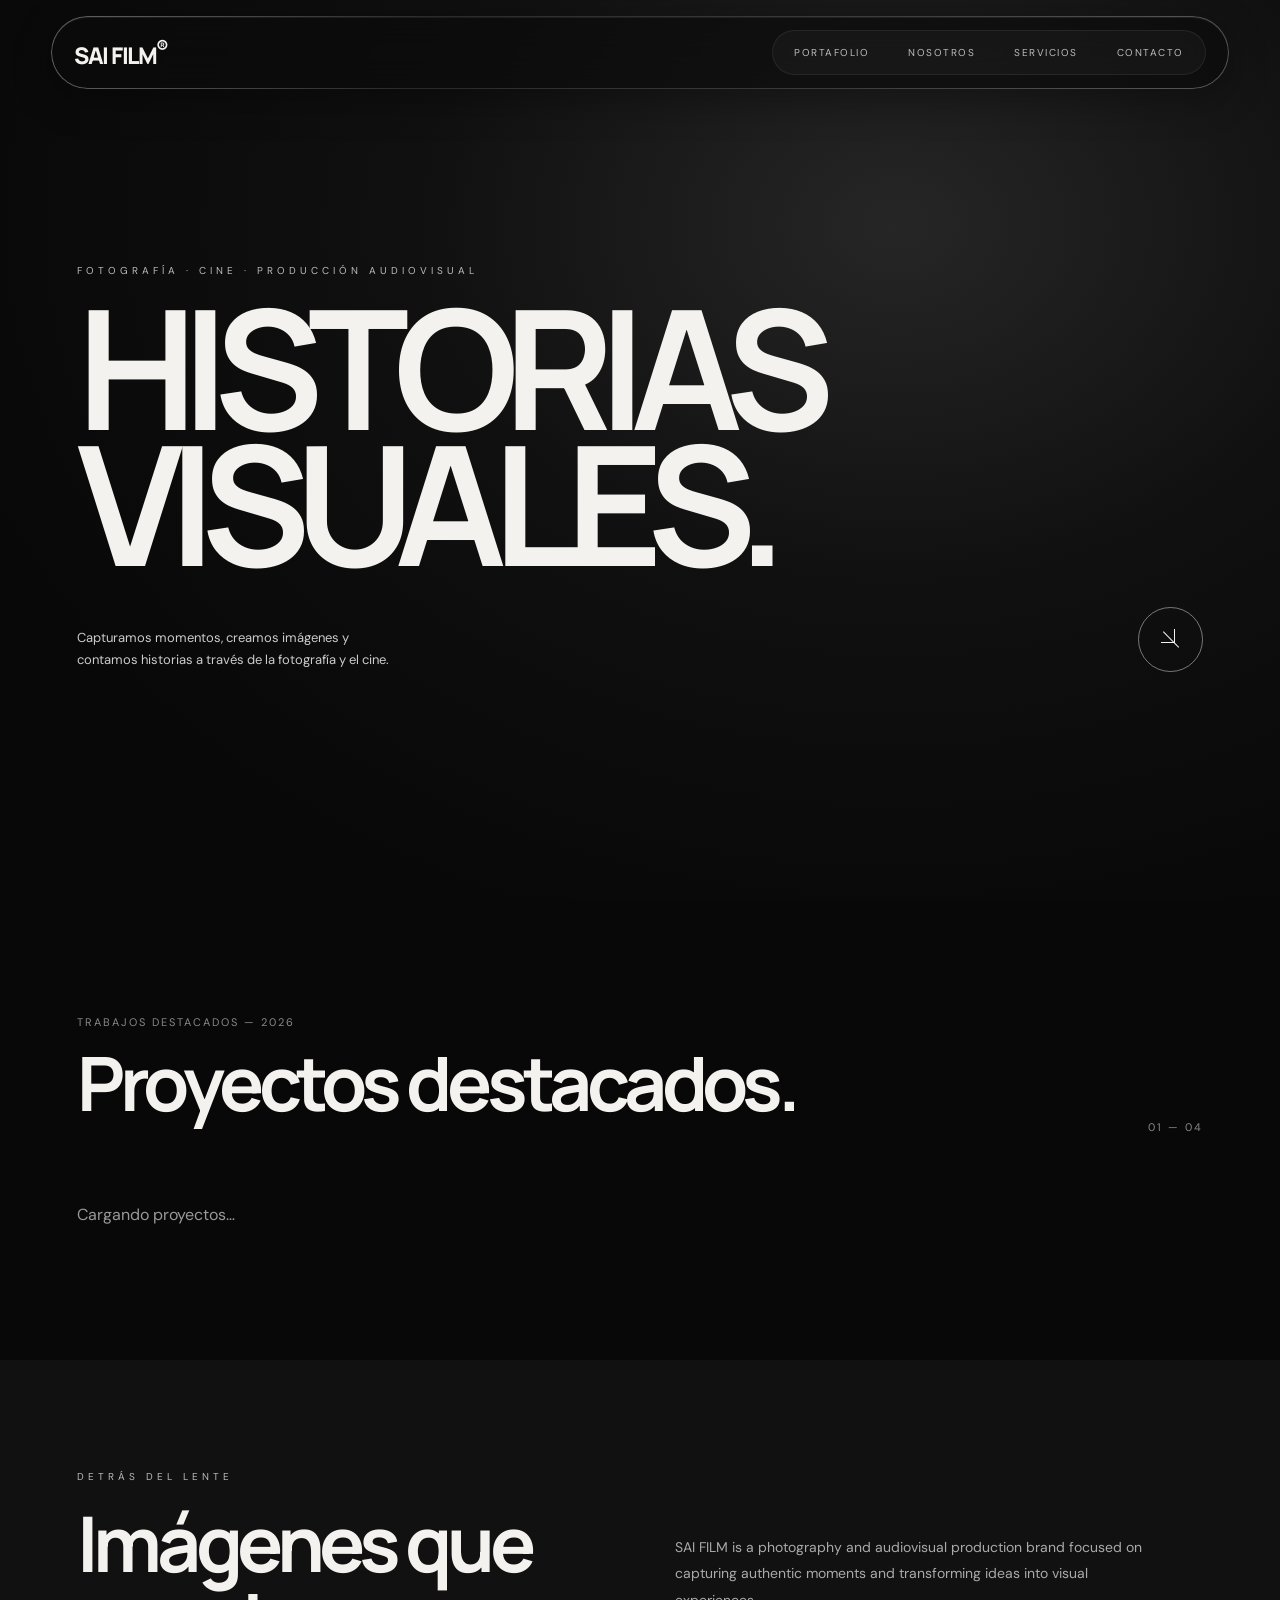
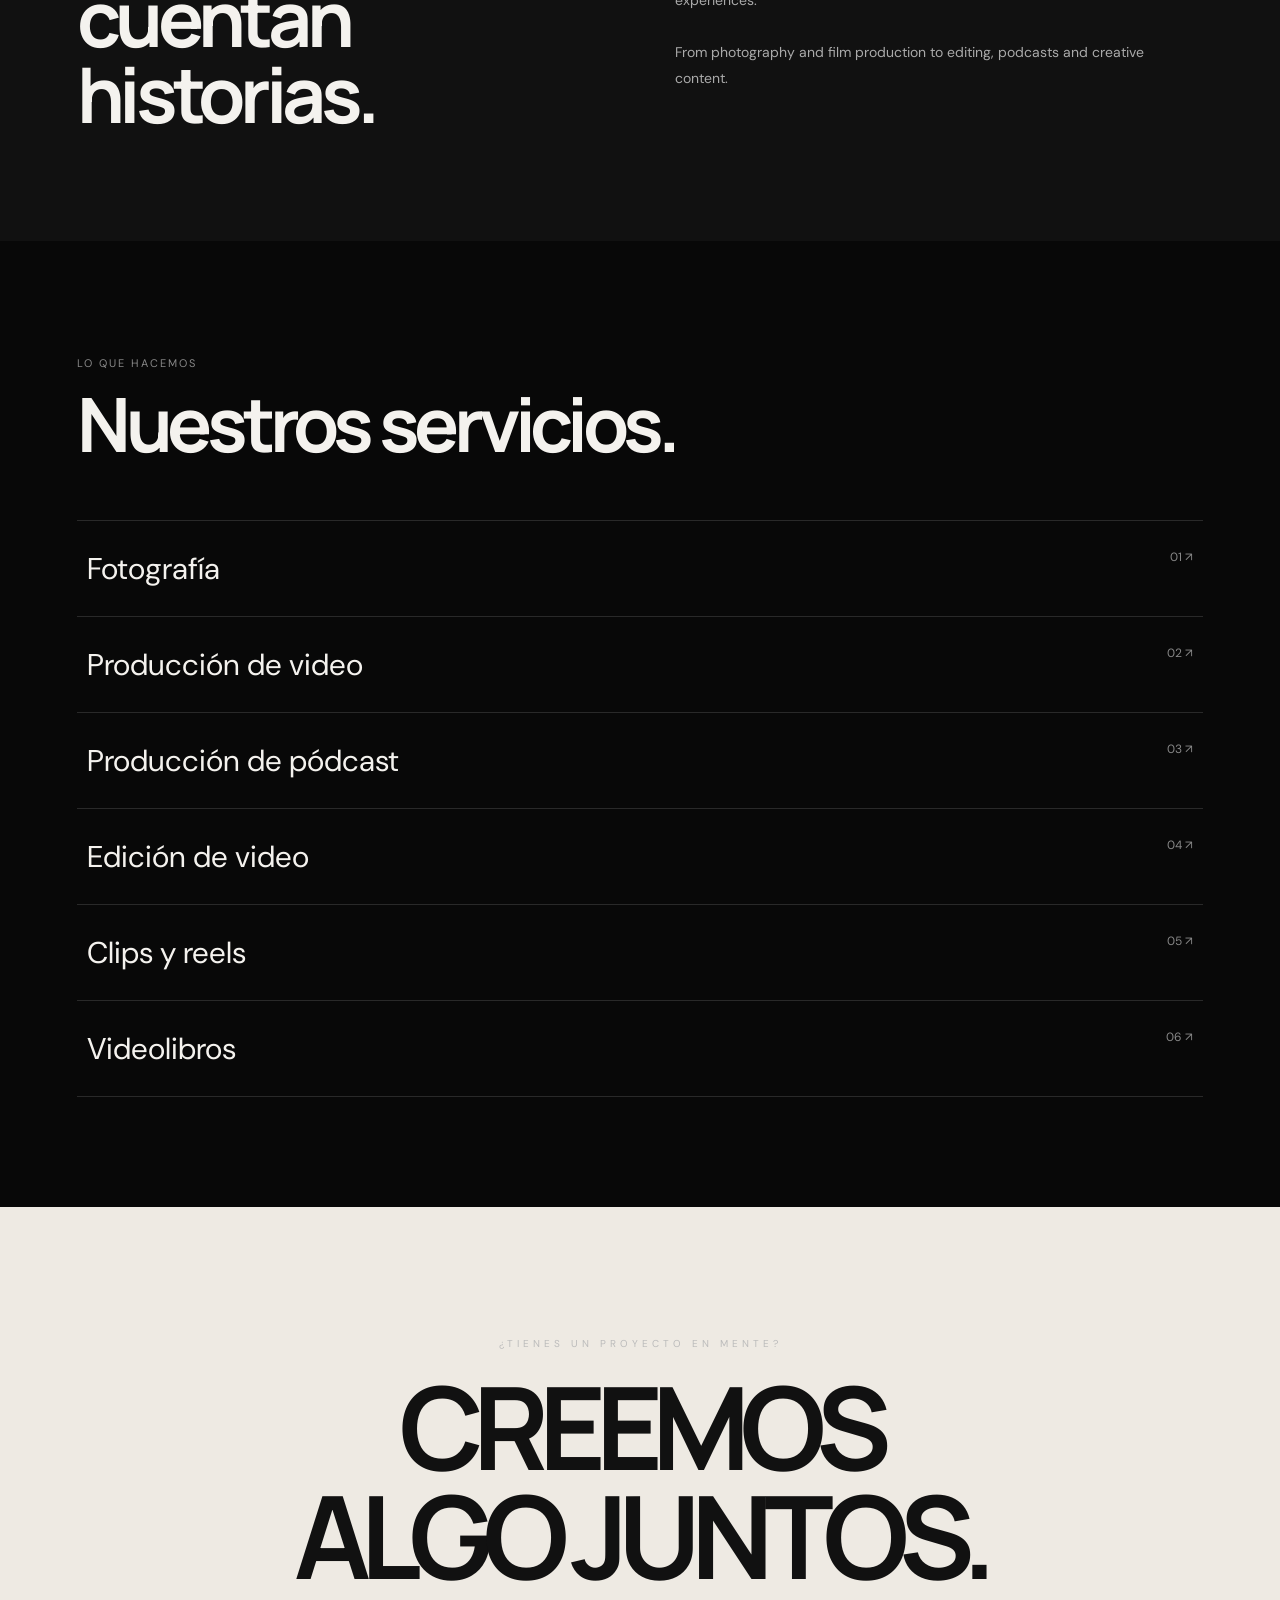
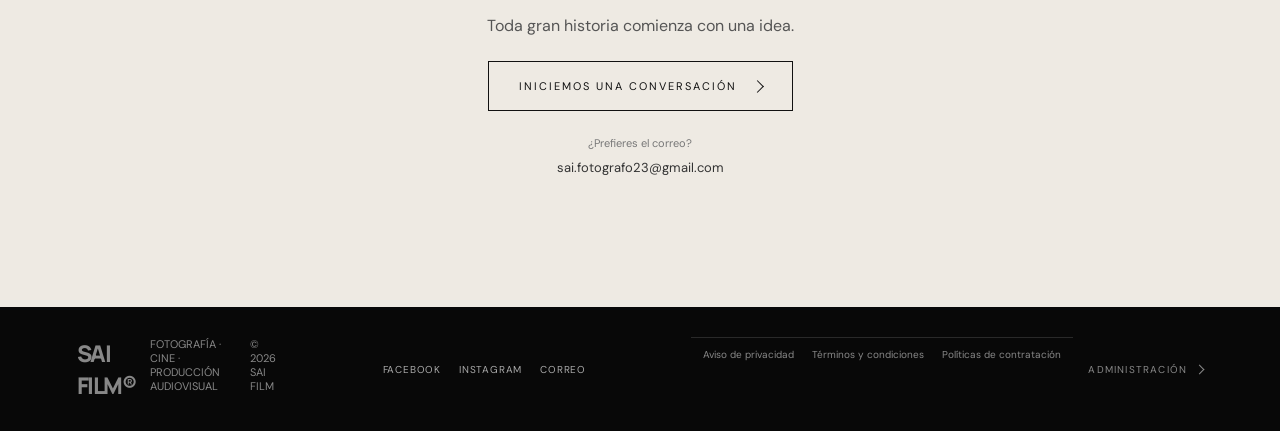
==== commit c10ef685: "Ajusta portada para laptops y evita solapamiento del menú" ====
--- a/index.html
+++ b/index.html
@@ -108,10 +108,23 @@
       min-height: 100svh;
       position: relative;
       display: flex;
-      align-items: flex-end;
-      padding: 0 6% 10%;
+      align-items: center;
+      padding: 112px 6% 6%;
       overflow: hidden;
       background: radial-gradient(ellipse at 70% 25%, #262626 0%, #101010 38%, #080808 78%);
+    }
+
+    /* En laptops, reserva espacio para el menú fijo y evita que el título se recorte. */
+    @media (min-width: 701px) {
+      .hero-content { width: 100%; }
+      h1 { font-size: clamp(64px, 10vw, 138px); }
+      .hero-bottom { margin-top: 28px; }
+    }
+    @media (min-width: 701px) and (max-height: 800px) {
+      .hero { min-height: 100vh; padding-top: 104px; padding-bottom: 42px; }
+      h1 { font-size: clamp(60px, 8.8vw, 118px); }
+      .eyebrow { margin-bottom: 16px; }
+      .hero-bottom { margin-top: 22px; }
     }
 
     .hero-content {
@@ -221,7 +234,8 @@
       background: #191919;
     }
 
-    .project-image img {
+    .project-image img,
+    .project-image video {
       width: 100%;
       height: 100%;
       object-fit: cover;
@@ -229,10 +243,13 @@
       filter: brightness(.83);
     }
 
-    .project:hover img {
+    .project:hover img,
+    .project:hover video {
       transform: scale(1.045);
       filter: brightness(1);
     }
+
+    .project-cover-video { display:block; }
 
     .project-info {
       display: flex;
@@ -553,7 +570,7 @@
 <style>
 #services .services{display:grid;grid-template-columns:1fr;gap:0}.service-accordion{border-bottom:1px solid #555}.service-accordion:first-child{border-top:1px solid #555}.service-accordion summary{list-style:none;cursor:pointer;display:flex;align-items:center;justify-content:space-between;gap:18px;padding:22px 4px;font-size:clamp(18px,2.5vw,27px);font-weight:500}.service-accordion summary::-webkit-details-marker{display:none}.service-accordion summary:after{content:'＋';font-size:18px;color:#aaa}.service-accordion[open] summary:after{content:'−'}.service-number{font-size:11px;letter-spacing:.12em;color:#999}.service-portfolio-content{padding:0 4px 28px}.service-portfolio-content>p{max-width:650px;color:#aaa;line-height:1.6}.service-photo-grid{display:grid;grid-template-columns:repeat(auto-fill,minmax(min(220px,100%),1fr));gap:12px}.service-photo-grid a{display:block;position:relative;overflow:hidden;background:#171717;color:#fff;text-decoration:none}.service-photo-grid img{display:block;width:100%;aspect-ratio:4/3;object-fit:cover;transition:transform .4s}.service-photo-grid a:hover img{transform:scale(1.035)}.service-photo-grid a span{display:block;padding:9px 10px;font-size:11px}.service-empty{font-size:13px;color:#999}@media(max-width:600px){.service-accordion summary{padding:18px 2px}.service-photo-grid{grid-template-columns:repeat(2,minmax(0,1fr));gap:8px}}
 </style>
-<script type="module" src="./js/portfolio.js?v=21"></script>
+<script type="module" src="./js/portfolio.js?v=24"></script>
 
 <style>
 /* Carrusel editorial minimalista */
@@ -587,6 +604,8 @@
  .modal-text{font-size:10px;margin-top:10px}
 }
 @media(prefers-reduced-motion:reduce){.modal-slide.active{animation:none}}
+/* Proyecto: vista vertical tipo Reels para videos locales dentro del carrusel. */
+.media-card video.admin-video-preview{width:100%;height:150px;object-fit:contain;background:#050505}.modal-slide video{display:block;width:100%;height:100%;object-fit:contain;background:#050505}.modal-slides.video-active{width:min(100%,430px);height:min(72svh,760px);min-height:260px;aspect-ratio:9/16;background:#000}.modal-slides.video-active .modal-slide video,.modal-slides.video-active .modal-slide iframe{width:100%;height:100%;object-fit:contain}@media(max-width:700px){.modal-slides.video-active{width:min(100%,430px);height:min(70svh,680px);min-height:230px;margin-inline:auto}}
 </style>
 
 
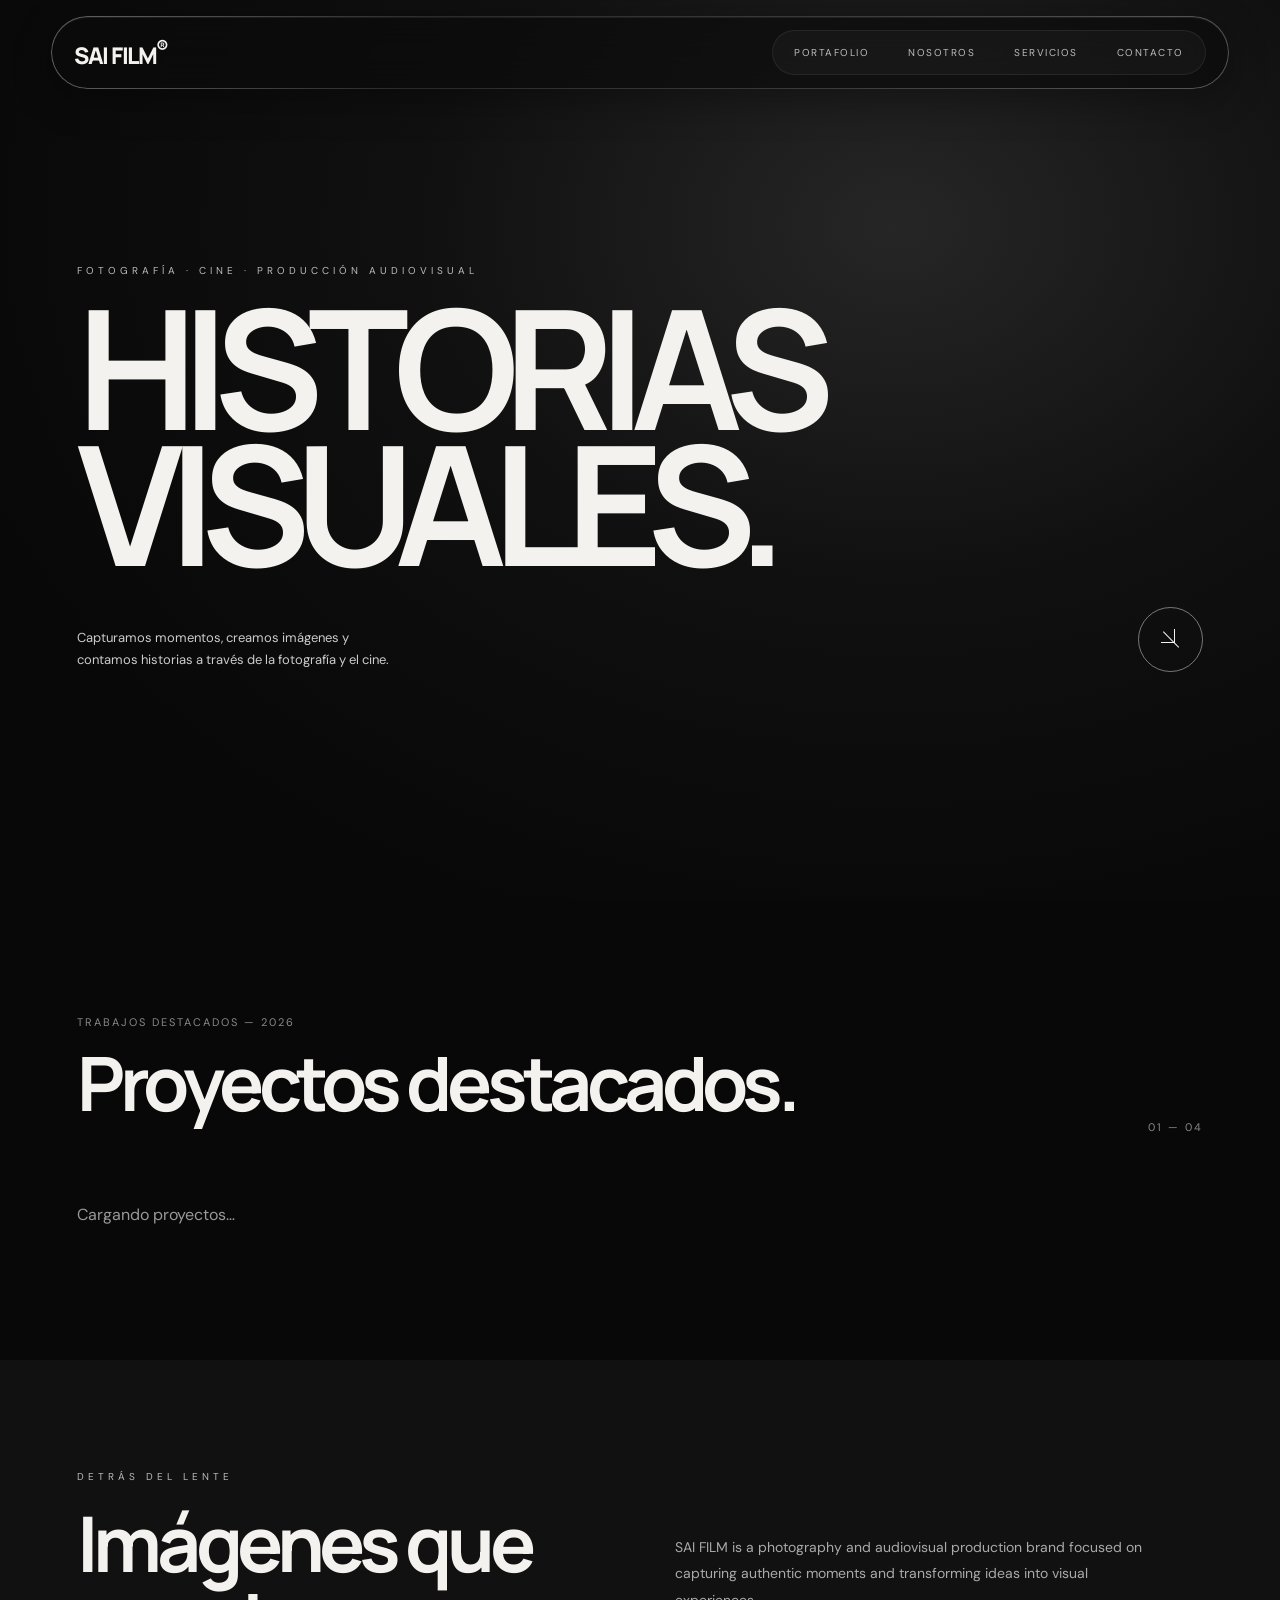
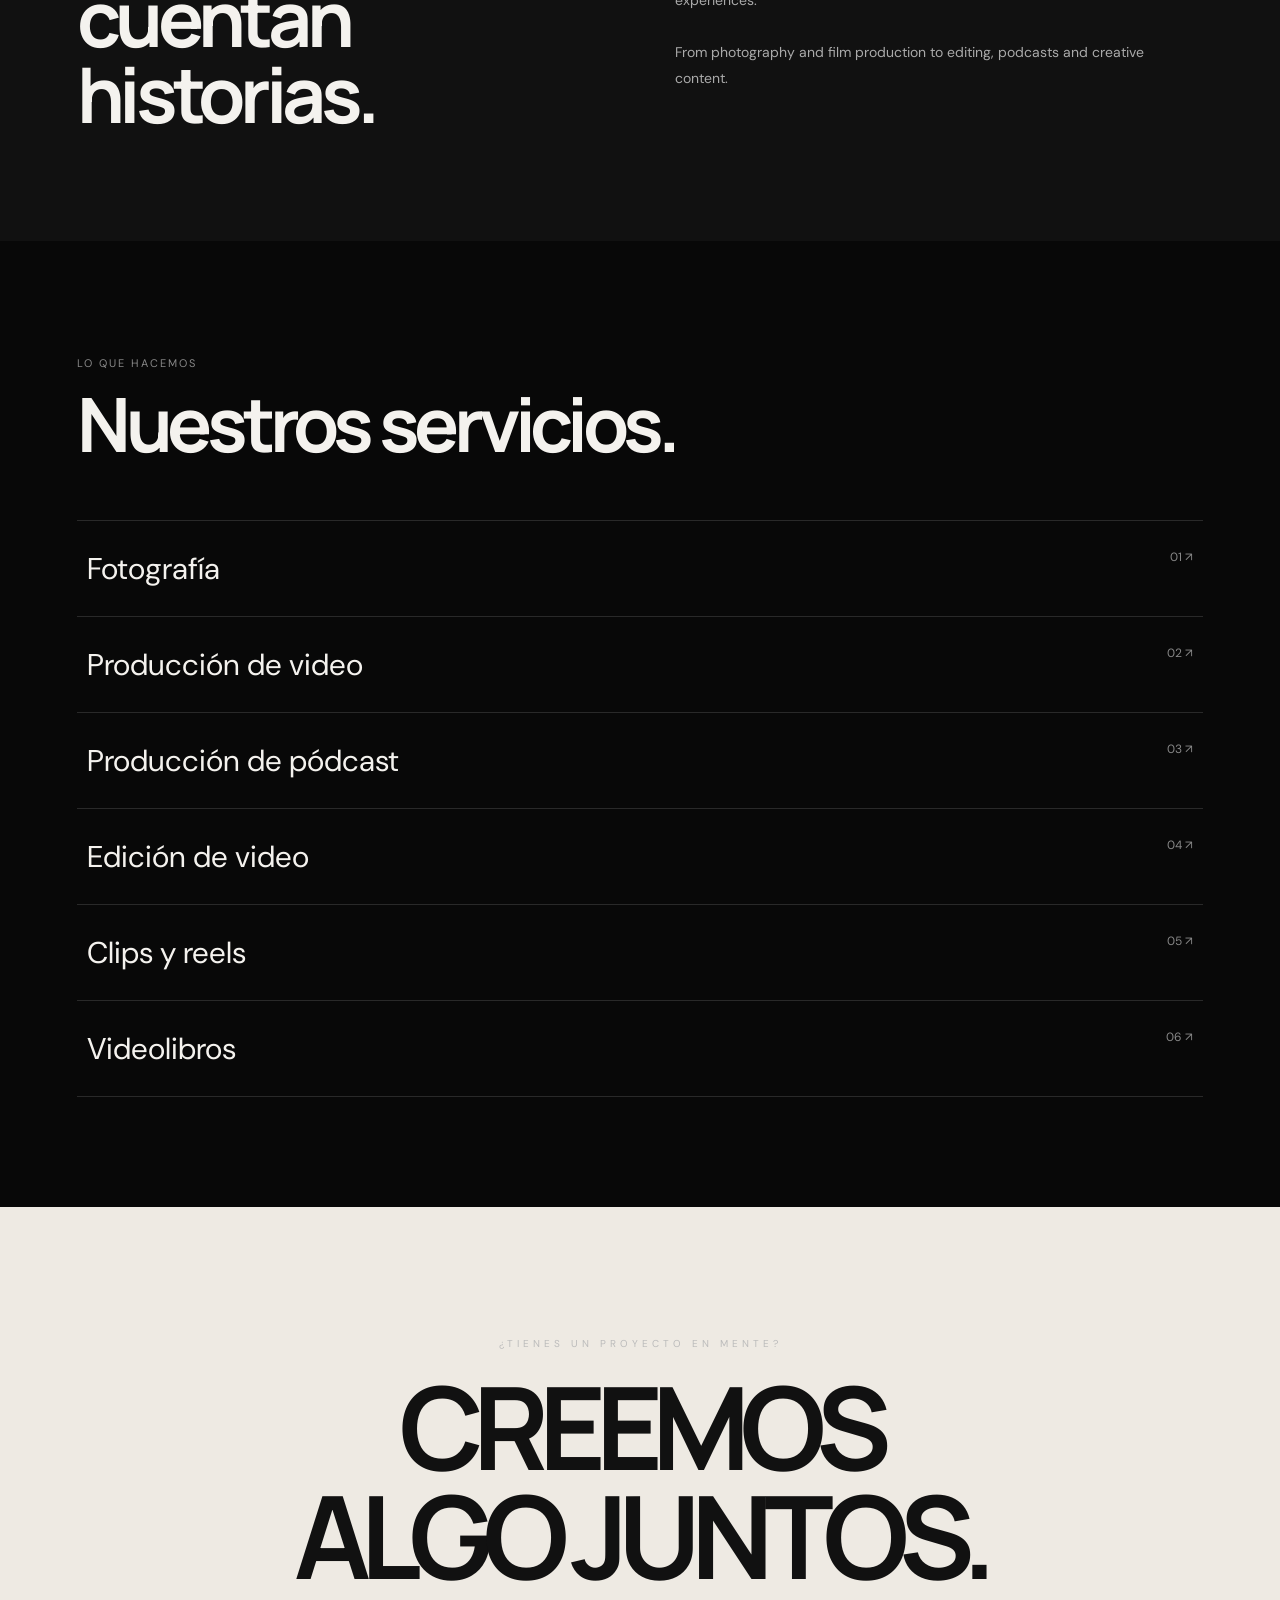
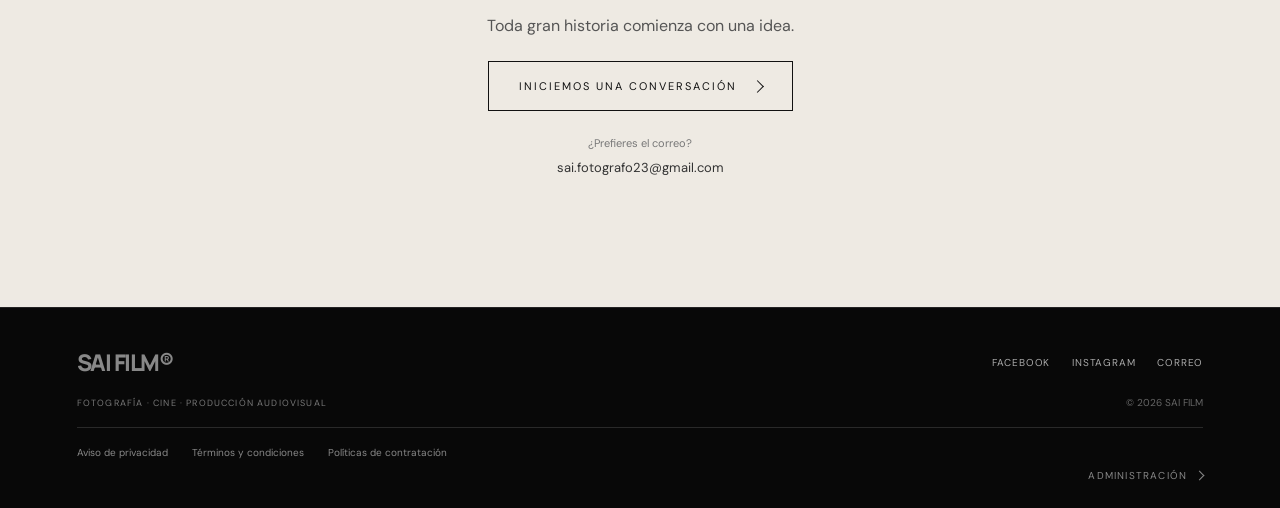
==== commit a4039e37: "Mejorar composición y espaciado del footer" ====
--- a/index.html
+++ b/index.html
@@ -388,7 +388,7 @@
       nav::-webkit-scrollbar { display:none; }
       nav a { flex:0 0 auto; padding:10px 9px; font-size:8px; letter-spacing:.35px; white-space:nowrap; }
       nav a::after { bottom:4px; }
-      .hero { padding: 0 5% 12%; }
+      .hero { min-height: 86svh; min-height: 86dvh; align-items: flex-end; padding: 0 5% 10%; }
       .hero-bottom { align-items: center; }
       .circle-link { flex-shrink: 0; }
       section { padding: 80px 5%; }
@@ -550,7 +550,45 @@
   .legal-footer-links{display:flex;flex-wrap:wrap;justify-content:center;gap:10px 18px;width:100%;padding:10px 0 2px;border-top:1px solid #292929}
   .legal-footer-links a{font-size:10px;color:#888;transition:color .2s}
   .legal-footer-links a:hover,.legal-footer-links a:focus-visible{color:#fff}
-  @media(max-width:700px){footer{gap:14px;flex-wrap:wrap}.social-footer{gap:16px}.legal-footer-links{gap:12px 16px}.legal-footer-links a{font-size:10px}.admin-footer-link{flex-basis:100%;text-align:center;padding-top:8px}}
+  /* Footer editorial: jerarquía clara y alineación consistente */
+  footer{
+    display:grid;
+    grid-template-columns:minmax(0,1fr) auto;
+    align-items:center;
+    gap:18px 28px;
+    padding:38px 6% 26px;
+    border-top:1px solid #242424;
+    background:#080808;
+  }
+  footer>.logo{justify-self:start}
+  footer>span:nth-of-type(1){justify-self:start;color:#777;letter-spacing:.13em;font-size:9px}
+  footer>span:nth-of-type(2){justify-self:end;color:#666;font-size:10px}
+  .social-footer{grid-column:2;grid-row:1;justify-self:end;width:auto;padding:0;gap:22px}
+  .legal-footer-links{grid-column:1 / -1;justify-content:flex-start;padding:18px 0 0;gap:12px 24px}
+  .admin-footer-link{grid-column:1 / -1;justify-self:end;margin-top:-8px}
+  @media(max-width:700px){
+    footer{
+      grid-template-columns:1fr;
+      justify-items:center;
+      gap:17px;
+      padding:34px 7% 26px;
+      text-align:center;
+    }
+    footer>.logo,footer>span:nth-of-type(1),footer>span:nth-of-type(2),
+    .social-footer,.legal-footer-links,.admin-footer-link{
+      grid-column:1;
+      grid-row:auto;
+      justify-self:center;
+      width:100%;
+    }
+    footer>span:nth-of-type(1){max-width:260px;line-height:1.7;font-size:9px}
+    footer>span:nth-of-type(2){font-size:10px}
+    .social-footer{gap:24px;padding:3px 0 5px}
+    .social-footer a{font-size:10px}
+    .legal-footer-links{justify-content:center;gap:13px 18px;padding:18px 0 0}
+    .legal-footer-links a{font-size:9px}
+    .admin-footer-link{padding-top:2px;flex-basis:auto}
+  }{footer{gap:14px;flex-wrap:wrap}.social-footer{gap:16px}.legal-footer-links{gap:12px 16px}.legal-footer-links a{font-size:10px}.admin-footer-link{flex-basis:100%;text-align:center;padding-top:8px}}
 </style>
 
 <script>
